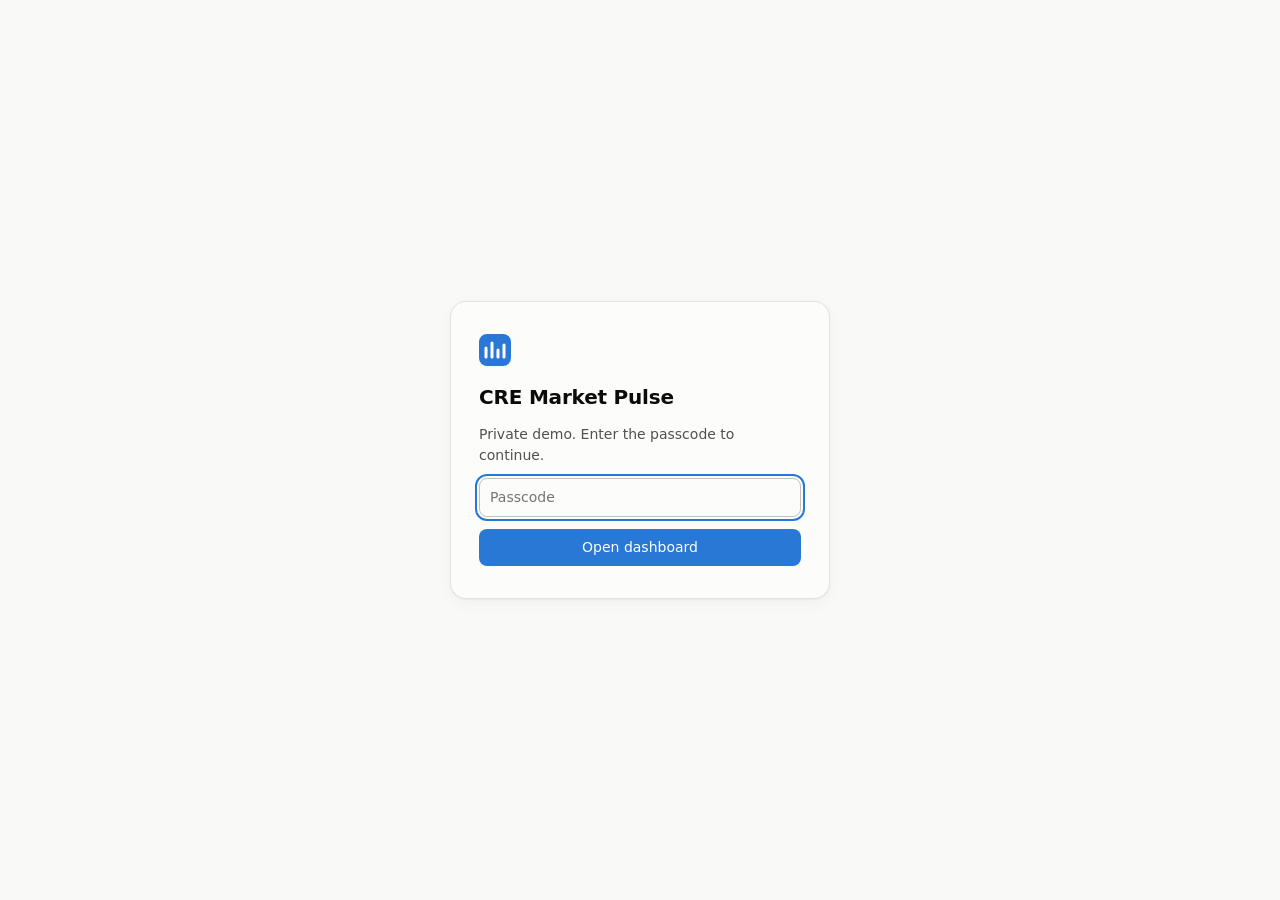
==== index.html @ f534e063 "Add CRE Market Pulse analytics dashboard (GitHub Pages) Static dashboard in docs/ with market KPIs, " ====
<!doctype html>
<html lang="en">
<head>
  <meta charset="utf-8">
  <meta name="viewport" content="width=device-width, initial-scale=1">
  <meta name="robots" content="noindex, nofollow, noarchive">
  <title>CRE Market Pulse</title>
  <meta name="description" content="AI-assisted commercial real estate market and portfolio analytics demo built on illustrative sample data.">
  <link rel="icon" href="data:image/svg+xml,%3Csvg xmlns='http://www.w3.org/2000/svg' viewBox='0 0 32 32'%3E%3Crect width='32' height='32' rx='7' fill='%232a78d6'/%3E%3Cpath d='M7 23V14M13 23V9M19 23V16M25 23V11' stroke='white' stroke-width='3' stroke-linecap='round'/%3E%3C/svg%3E">
  <link rel="stylesheet" href="assets/styles.css">
  <script src="assets/config.js"></script>
</head>
<body>
  <!-- Passcode screen. Client-side only: it keeps casual visitors out, it is not security. -->
  <div id="gate" class="gate" hidden>
    <form id="gate-form" class="gate-card">
      <div class="brand-mark" aria-hidden="true"></div>
      <h1>CRE Market Pulse</h1>
      <p class="muted">Private demo. Enter the passcode to continue.</p>
      <label class="sr-only" for="gate-input">Passcode</label>
      <input id="gate-input" type="password" autocomplete="current-password" placeholder="Passcode" required>
      <button type="submit" class="btn btn-primary">Open dashboard</button>
      <p id="gate-error" class="gate-error" role="alert" hidden>That passcode didn't match. Try again.</p>
    </form>
  </div>

  <div id="app" hidden>
    <header class="topbar">
      <div class="topbar-inner">
        <div class="title-block">
          <div class="brand-mark" aria-hidden="true"></div>
          <div>
            <h1>CRE Market Pulse</h1>
            <p class="subtitle" id="subtitle">AI-assisted market and portfolio analytics</p>
          </div>
        </div>
        <nav class="tabs" aria-label="Sections">
          <a href="#market" class="tab">Market</a>
          <a href="#portfolio" class="tab">Portfolio</a>
          <a href="#methodology" class="tab">Methodology</a>
        </nav>
        <button id="theme-toggle" class="icon-btn" type="button" aria-label="Toggle dark mode" title="Toggle dark mode">
          <svg viewBox="0 0 24 24" width="18" height="18" aria-hidden="true"><path fill="currentColor" d="M12 3a9 9 0 1 0 9 9c0-.46-.04-.92-.1-1.36a5.39 5.39 0 0 1-4.4 2.26 5.4 5.4 0 0 1-3.14-9.8c-.44-.06-.9-.1-1.36-.1z"/></svg>
        </button>
      </div>
    </header>

    <div class="notice" role="note">
      <strong>Illustrative sample data.</strong> Every figure here is synthetic, generated to demonstrate the analytics. None of it is real market data.
    </div>

    <main>
      <!-- ============ MARKET ============ -->
      <section id="market" class="section">
        <div class="filters" role="group" aria-label="Filters">
          <div class="field">
            <label for="f-range">Time range</label>
            <select id="f-range">
              <option value="12">Last 3 years</option>
              <option value="20" selected>Last 5 years</option>
              <option value="34">Since 2018</option>
            </select>
          </div>
          <div class="field">
            <label for="f-type">Property type</label>
            <div class="segmented" id="f-type" role="radiogroup" aria-label="Property type"></div>
          </div>
          <div class="field">
            <label for="f-market">Market</label>
            <select id="f-market"></select>
          </div>
          <div class="asof" id="asof"></div>
        </div>

        <div class="kpi-grid" id="kpis"></div>

        <div class="ai-grid">
          <article class="card" id="summary-card">
            <div class="card-head">
              <div>
                <h2>Executive summary</h2>
                <p class="card-sub" id="summary-source">Insight engine (runs in the browser, computed from the data)</p>
              </div>
              <button id="summary-gemini" class="btn btn-ghost" type="button" hidden>Rewrite with Gemini</button>
            </div>
            <div id="summary-body" class="summary"></div>
          </article>

          <article class="card chat-card" aria-labelledby="chat-title">
            <div class="card-head">
              <div>
                <h2 id="chat-title">Ask the data</h2>
                <p class="card-sub" id="chat-mode">Grounded answers from the dashboard dataset</p>
              </div>
              <button id="ai-settings" class="btn btn-ghost" type="button">Connect Gemini</button>
            </div>
            <div id="chat-log" class="chat-log" aria-live="polite"></div>
            <div class="chips" id="chips"></div>
            <form id="chat-form" class="chat-form">
              <label class="sr-only" for="chat-input">Ask a question</label>
              <input id="chat-input" type="text" autocomplete="off" placeholder="e.g. Which market has the highest office vacancy?">
              <button class="btn btn-primary" type="submit">Ask</button>
            </form>
          </article>
        </div>

        <div class="chart-grid">
          <article class="card span-2">
            <div class="card-head">
              <div>
                <h2>Vacancy rate and 4-quarter forecast</h2>
                <p class="card-sub" id="vac-sub"></p>
              </div>
            </div>
            <div class="legend" id="vac-legend"></div>
            <div class="chart" id="chart-vacancy" style="height:300px"></div>
          </article>

          <article class="card">
            <div class="card-head">
              <div>
                <h2>Demand vs. new supply</h2>
                <p class="card-sub">Net absorption and deliveries, sf per quarter</p>
              </div>
            </div>
            <div class="legend" id="sd-legend"></div>
            <div class="chart" id="chart-supply" style="height:260px"></div>
          </article>

          <article class="card">
            <div class="card-head">
              <div>
                <h2>Cap rate vs. 10-year Treasury</h2>
                <p class="card-sub" id="cap-sub"></p>
              </div>
            </div>
            <div class="legend" id="cap-legend"></div>
            <div class="chart" id="chart-cap" style="height:260px"></div>
          </article>

          <article class="card span-2">
            <div class="card-head">
              <div>
                <h2>Market scorecard</h2>
                <p class="card-sub" id="score-sub">Latest quarter. Click a row to focus the dashboard on that market. Click a column header to sort.</p>
              </div>
              <button id="dl-market" class="btn btn-ghost" type="button">Download CSV</button>
            </div>
            <div class="table-wrap">
              <table class="data-table" id="scorecard"></table>
            </div>
          </article>
        </div>
      </section>

      <!-- ============ PORTFOLIO ============ -->
      <section id="portfolio" class="section">
        <div class="section-head">
          <h2 class="section-title">Occupier portfolio: lease rollover risk</h2>
          <p class="muted">A fictional client's 26 leases, scored against current market rents from the dataset above.</p>
        </div>
        <div class="kpi-grid kpi-grid-4" id="pf-kpis"></div>
        <div class="chart-grid">
          <article class="card">
            <div class="card-head">
              <div>
                <h2>Square feet expiring by year</h2>
                <p class="card-sub">Stacked by property type</p>
              </div>
            </div>
            <div class="legend" id="pf-legend"></div>
            <div class="chart" id="chart-expiry" style="height:260px"></div>
          </article>
          <article class="card">
            <div class="card-head">
              <div>
                <h2>Priority actions</h2>
                <p class="card-sub">Leases ranked by an exposure score: size, time to expiry and market conditions</p>
              </div>
            </div>
            <ol class="actions" id="pf-actions"></ol>
          </article>
          <article class="card span-2">
            <div class="card-head">
              <div>
                <h2>Lease schedule</h2>
                <p class="card-sub">Positive mark-to-market means renewal at today's asking rent costs more than the current rent</p>
              </div>
              <button id="dl-portfolio" class="btn btn-ghost" type="button">Download CSV</button>
            </div>
            <div class="table-wrap">
              <table class="data-table" id="leases"></table>
            </div>
          </article>
        </div>
      </section>

      <!-- ============ METHODOLOGY ============ -->
      <section id="methodology" class="section">
        <div class="section-head">
          <h2 class="section-title">Methodology and production architecture</h2>
          <p class="muted">How every number is calculated, and how this prototype would run in production on Google Cloud.</p>
        </div>

        <article class="card">
          <h2>Reference pipeline on Google Cloud</h2>
          <p class="card-sub">The prototype reads a static JSON file. In production, each stage below maps to a managed service.</p>
          <ol class="pipeline">
            <li><span class="step-num">1</span><strong>Ingest</strong><span>Listings, leases, transactions, CoStar/broker feeds, public macro data (FRED, Census)</span><em>Cloud Storage, Dataflow</em></li>
            <li><span class="step-num">2</span><strong>Model</strong><span>Staging, conformed market and property dimensions, quarterly KPI fact tables</span><em>BigQuery, Dataform/dbt</em></li>
            <li><span class="step-num">3</span><strong>Validate</strong><span>Accounting identities (inventory, occupancy, absorption), freshness and anomaly tests</span><em>Dataplex data quality</em></li>
            <li><span class="step-num">4</span><strong>Visualize</strong><span>Governed metric definitions in one semantic layer, embedded dashboards</span><em>Looker, Looker Studio</em></li>
            <li><span class="step-num">5</span><strong>Explain</strong><span>Grounded summaries and Q&amp;A that cite the KPI tables; forecasts</span><em>Gemini on Vertex AI, BigQuery ML</em></li>
          </ol>
        </article>

        <div class="chart-grid">
          <article class="card">
            <h2>KPI definitions</h2>
            <dl class="defs" id="defs"></dl>
          </article>
          <article class="card">
            <h2>Example KPI view in BigQuery SQL</h2>
            <p class="card-sub">The same net absorption and vacancy logic the dashboard uses, written as a warehouse view</p>
            <pre class="code"><code>CREATE OR REPLACE VIEW cre.market_kpis_quarterly AS
SELECT
  market_id,
  property_type,
  quarter,
  inventory_sf,
  vacant_sf / inventory_sf                         AS vacancy_rate,
  occupied_sf - LAG(occupied_sf) OVER w            AS net_absorption_sf,
  deliveries_sf,
  SUM(deliveries_sf) OVER (w ROWS BETWEEN 3 PRECEDING
                              AND CURRENT ROW)     AS deliveries_t4q_sf,
  asking_rent_psf / LAG(asking_rent_psf, 4) OVER w
    - 1                                            AS rent_growth_yoy,
  cap_rate - t.yield_10y                           AS cap_spread
FROM cre.market_quarter_facts
JOIN macro.treasury_10y_quarterly AS t USING (quarter)
WINDOW w AS (PARTITION BY market_id, property_type
             ORDER BY quarter);</code></pre>
            <h3>How the AI features stay trustworthy</h3>
            <ul class="bullets">
              <li>Every number in a summary is computed first, then put into words. The model never does the arithmetic.</li>
              <li>The Gemini prompt contains only the current KPI table, and the model is told to say when an answer isn't in it.</li>
              <li>The forecast is a damped Holt trend model with an error band. It is a transparent baseline, not a black box.</li>
              <li>Anomalies are flagged when a quarter's vacancy change is more than 2.5 standard deviations from that market's own history.</li>
            </ul>
          </article>
        </div>
      </section>
    </main>

    <footer class="footer">
      <span id="footer-author"></span>
      <span>Sample data generated by <code>scripts/generate_sample_data.py</code>.</span>
    </footer>
  </div>

  <dialog id="ai-dialog" class="dialog">
    <form method="dialog" id="ai-dialog-form">
      <h2>Connect Gemini (optional)</h2>
      <p class="muted">Paste a Gemini API key from Google AI Studio to have Gemini answer questions and write summaries. The key is stored only in this browser and sent only to Google's API. Without a key, the built-in insight engine answers.</p>
      <label for="ai-key">API key</label>
      <input id="ai-key" type="password" autocomplete="off" placeholder="AIza…">
      <label for="ai-model">Model</label>
      <input id="ai-model" type="text" autocomplete="off">
      <div class="dialog-actions">
        <button type="button" class="btn btn-ghost" id="ai-clear">Disconnect</button>
        <button type="button" class="btn btn-ghost" id="ai-cancel">Cancel</button>
        <button type="submit" class="btn btn-primary" id="ai-save">Save</button>
      </div>
    </form>
  </dialog>

  <div id="tooltip" class="tooltip" role="tooltip" hidden></div>

  <noscript><p style="padding:24px">This dashboard needs JavaScript.</p></noscript>
  <script src="assets/charts.js"></script>
  <script src="assets/analytics.js"></script>
  <script src="assets/assistant.js"></script>
  <script src="assets/app.js"></script>
</body>
</html>
---- assets/styles.css ----
:root {
  color-scheme: light;
  --page: #f9f9f7;
  --surface-1: #fcfcfb;
  --surface-2: #f3f3f0;
  --text-primary: #0b0b0b;
  --text-secondary: #52514e;
  --text-muted: #898781;
  --grid: #e1e0d9;
  --axis: #c3c2b7;
  --border: rgba(11, 11, 11, 0.10);
  --accent: #2a78d6;
  --accent-ink: #1c5cab;
  --accent-wash: rgba(42, 120, 214, 0.10);
  --series-1: #2a78d6;
  --series-2: #eb6834;
  --series-3: #1baf7a;
  --benchmark: #898781;
  --good-text: #006300;
  --bad-text: #b42f2f;
  --status-good: #0ca30c;
  --status-warning: #fab219;
  --status-serious: #ec835a;
  --status-critical: #d03b3b;
  --shadow: 0 1px 2px rgba(11, 11, 11, 0.04), 0 4px 16px rgba(11, 11, 11, 0.04);
  --radius: 12px;
  --font: system-ui, -apple-system, "Segoe UI", Roboto, sans-serif;
  --mono: ui-monospace, SFMono-Regular, Menlo, Consolas, monospace;
}

@media (prefers-color-scheme: dark) {
  :root:not([data-theme="light"]) {
    color-scheme: dark;
    --page: #0d0d0d;
    --surface-1: #1a1a19;
    --surface-2: #232321;
    --text-primary: #f0efec;
    --text-secondary: #c3c2b7;
    --text-muted: #898781;
    --grid: #2c2c2a;
    --axis: #383835;
    --border: rgba(255, 255, 255, 0.10);
    --accent: #3987e5;
    --accent-ink: #86b6ef;
    --accent-wash: rgba(57, 135, 229, 0.16);
    --series-1: #3987e5;
    --series-2: #d95926;
    --series-3: #199e70;
    --benchmark: #898781;
    --good-text: #0ca30c;
    --bad-text: #e66767;
    --shadow: none;
  }
}
:root[data-theme="dark"] {
  color-scheme: dark;
  --page: #0d0d0d;
  --surface-1: #1a1a19;
  --surface-2: #232321;
  --text-primary: #f0efec;
  --text-secondary: #c3c2b7;
  --text-muted: #898781;
  --grid: #2c2c2a;
  --axis: #383835;
  --border: rgba(255, 255, 255, 0.10);
  --accent: #3987e5;
  --accent-ink: #86b6ef;
  --accent-wash: rgba(57, 135, 229, 0.16);
  --series-1: #3987e5;
  --series-2: #d95926;
  --series-3: #199e70;
  --benchmark: #898781;
  --good-text: #0ca30c;
  --bad-text: #e66767;
  --shadow: none;
}

* { box-sizing: border-box; }
html { scroll-behavior: smooth; scroll-padding-top: 76px; }
body {
  margin: 0;
  background: var(--page);
  color: var(--text-primary);
  font: 14px/1.5 var(--font);
  -webkit-font-smoothing: antialiased;
}
h1, h2, h3 { margin: 0; font-weight: 600; letter-spacing: -0.01em; }
h2 { font-size: 15px; }
h3 { font-size: 14px; margin-top: 18px; }
p { margin: 0; }
code { font-family: var(--mono); font-size: 12px; }
.muted { color: var(--text-secondary); }
.sr-only { position: absolute; width: 1px; height: 1px; overflow: hidden; clip: rect(0 0 0 0); white-space: nowrap; }
[hidden] { display: none !important; }

/* ---------- gate ---------- */
.gate { min-height: 100vh; display: grid; place-items: center; padding: 16px; }
.gate-card {
  width: min(380px, 100%);
  background: var(--surface-1);
  border: 1px solid var(--border);
  border-radius: 16px;
  padding: 32px 28px;
  display: grid;
  gap: 12px;
  box-shadow: var(--shadow);
}
.gate-card h1 { font-size: 20px; margin-top: 4px; }
.gate-error { color: var(--bad-text); font-size: 13px; }
.brand-mark {
  width: 32px; height: 32px; border-radius: 8px; flex: none;
  background: var(--accent) url("data:image/svg+xml,%3Csvg xmlns='http://www.w3.org/2000/svg' viewBox='0 0 32 32'%3E%3Cpath d='M7 23V14M13 23V9M19 23V16M25 23V11' stroke='white' stroke-width='3' stroke-linecap='round'/%3E%3C/svg%3E") center / 100% no-repeat;
}

/* ---------- controls ---------- */
input[type="text"], input[type="password"], select {
  font: inherit;
  color: var(--text-primary);
  background: var(--surface-1);
  border: 1px solid var(--axis);
  border-radius: 8px;
  padding: 8px 10px;
  min-height: 36px;
  width: 100%;
}
select { padding-right: 28px; }
input:focus-visible, select:focus-visible, button:focus-visible, a:focus-visible, tr:focus-visible {
  outline: 2px solid var(--accent);
  outline-offset: 2px;
}
.btn {
  font: inherit; font-weight: 500;
  border-radius: 8px; padding: 7px 14px; min-height: 36px;
  border: 1px solid transparent; cursor: pointer; white-space: nowrap;
}
.btn-primary { background: var(--accent); color: #fff; }
.btn-primary:hover { filter: brightness(1.08); }
.btn-ghost { background: transparent; color: var(--text-primary); border-color: var(--border); }
.btn-ghost:hover { background: var(--surface-2); }
.icon-btn {
  display: grid; place-items: center; width: 36px; height: 36px; border-radius: 8px;
  border: 1px solid var(--border); background: transparent; color: var(--text-secondary); cursor: pointer;
}
.icon-btn:hover { background: var(--surface-2); }

/* ---------- layout ---------- */
.topbar {
  position: sticky; top: 0; z-index: 20;
  background: color-mix(in srgb, var(--page) 88%, transparent);
  backdrop-filter: saturate(1.4) blur(10px);
  border-bottom: 1px solid var(--border);
}
.topbar-inner {
  max-width: 1240px; margin: 0 auto; padding: 12px 24px;
  display: flex; align-items: center; gap: 20px;
}
.title-block { display: flex; align-items: center; gap: 12px; margin-right: auto; min-width: 0; }
.title-block h1 { font-size: 17px; }
.subtitle { color: var(--text-secondary); font-size: 12.5px; }
.tabs { display: flex; gap: 4px; }
.tab { color: var(--text-secondary); text-decoration: none; padding: 6px 10px; border-radius: 8px; font-weight: 500; }
.tab:hover { background: var(--surface-2); color: var(--text-primary); }

.notice {
  max-width: 1240px; margin: 16px auto 0; padding: 10px 14px;
  border-radius: 10px; background: var(--accent-wash); color: var(--text-primary); font-size: 13px;
  width: calc(100% - 48px);
}
main { max-width: 1240px; margin: 0 auto; padding: 8px 24px 40px; }
.section { padding-top: 20px; }
.section + .section { margin-top: 28px; border-top: 1px solid var(--border); padding-top: 32px; }
.section-head { margin-bottom: 16px; }
.section-title { font-size: 20px; margin-bottom: 4px; }

.filters { display: flex; flex-wrap: wrap; align-items: flex-end; gap: 12px 16px; margin-bottom: 16px; }
.field { display: grid; gap: 4px; }
.field > label { font-size: 12px; color: var(--text-secondary); font-weight: 500; }
.field select { width: auto; min-width: 170px; }
.asof { margin-left: auto; color: var(--text-muted); font-size: 12.5px; padding-bottom: 8px; }
.segmented { display: inline-flex; background: var(--surface-2); border-radius: 9px; padding: 3px; gap: 2px; }
.segmented button {
  font: inherit; font-weight: 500; border: 0; background: transparent; color: var(--text-secondary);
  padding: 5px 12px; border-radius: 7px; cursor: pointer; min-height: 30px;
}
.segmented button[aria-checked="true"] { background: var(--surface-1); color: var(--text-primary); box-shadow: 0 1px 2px rgba(0,0,0,.12); }

.card {
  background: var(--surface-1);
  border: 1px solid var(--border);
  border-radius: var(--radius);
  padding: 18px 20px;
  box-shadow: var(--shadow);
  min-width: 0;
}
.card-head { display: flex; align-items: flex-start; justify-content: space-between; gap: 12px; margin-bottom: 12px; }
.card-sub { color: var(--text-secondary); font-size: 12.5px; margin-top: 2px; }

/* ---------- KPI tiles ---------- */
.kpi-grid { display: grid; grid-template-columns: repeat(6, minmax(0, 1fr)); gap: 12px; margin-bottom: 16px; }
.kpi-grid-4 { grid-template-columns: repeat(4, minmax(0, 1fr)); }
.kpi { padding: 14px 16px; display: grid; gap: 2px; align-content: start; }
.kpi-label { color: var(--text-secondary); font-size: 12.5px; font-weight: 500; }
.kpi-value { font-size: 24px; font-weight: 600; letter-spacing: -0.02em; }
.kpi.hero .kpi-value { font-size: 40px; line-height: 1.1; }
.kpi-delta { font-size: 12.5px; color: var(--text-secondary); display: flex; gap: 4px; align-items: baseline; flex-wrap: wrap; }
.kpi-delta .up-good, .delta-good { color: var(--good-text); font-weight: 600; }
.kpi-delta .up-bad, .delta-bad { color: var(--bad-text); font-weight: 600; }
.kpi-delta .flat { font-weight: 600; }
.kpi svg.spark { width: 100%; height: 28px; margin-top: 6px; display: block; }
.kpi .kpi-note { color: var(--text-muted); font-size: 12px; }

/* ---------- AI ---------- */
.ai-grid { display: grid; grid-template-columns: minmax(0, 1fr) minmax(0, 1fr); gap: 16px; margin-bottom: 16px; }
.summary { display: grid; gap: 10px; }
.summary .headline { font-size: 16px; font-weight: 600; line-height: 1.4; }
.summary ul { margin: 0; padding-left: 18px; display: grid; gap: 6px; color: var(--text-primary); }
.summary .reco {
  border-left: 3px solid var(--accent); padding: 8px 12px; background: var(--accent-wash);
  border-radius: 0 8px 8px 0; font-size: 13.5px;
}
.summary.loading { opacity: .55; }
.chat-card { display: flex; flex-direction: column; }
.chat-log {
  flex: 1; min-height: 170px; max-height: 300px; overflow-y: auto;
  display: flex; flex-direction: column; gap: 10px; padding: 4px 2px 8px;
}
.msg { max-width: 92%; padding: 9px 12px; border-radius: 12px; font-size: 13.5px; line-height: 1.5; }
.msg.user { align-self: flex-end; background: var(--accent); color: #fff; border-bottom-right-radius: 4px; }
.msg.bot { align-self: flex-start; background: var(--surface-2); border-bottom-left-radius: 4px; }
.msg.bot ul { margin: 6px 0 0; padding-left: 18px; }
.msg .src { display: block; margin-top: 6px; font-size: 11.5px; color: var(--text-muted); }
.msg.thinking { color: var(--text-muted); font-style: italic; }
.chips { display: flex; flex-wrap: wrap; gap: 6px; margin: 6px 0 10px; }
.chip {
  font: inherit; font-size: 12.5px; border: 1px solid var(--border); background: var(--surface-1);
  color: var(--text-secondary); border-radius: 999px; padding: 4px 10px; cursor: pointer;
}
.chip:hover { background: var(--accent-wash); color: var(--text-primary); }
.chat-form { display: flex; gap: 8px; }

/* ---------- charts ---------- */
.chart-grid { display: grid; grid-template-columns: repeat(2, minmax(0, 1fr)); gap: 16px; margin-bottom: 16px; }
.span-2 { grid-column: span 2; }
.chart { position: relative; width: 100%; }
.chart svg { display: block; overflow: visible; }
.chart.refreshing { opacity: .5; }
.legend { display: flex; flex-wrap: wrap; gap: 6px 16px; margin: -4px 0 8px; font-size: 12.5px; color: var(--text-secondary); }
.legend span { display: inline-flex; align-items: center; gap: 6px; }
.legend .key-line { width: 16px; height: 0; border-top: 2px solid; border-radius: 2px; }
.legend .key-line.dashed { border-top-color: transparent !important; height: 2px; background: repeating-linear-gradient(90deg, var(--dash) 0 5px, transparent 5px 8px); }
.legend .key-rect { width: 10px; height: 10px; border-radius: 3px; }
.legend .key-band { width: 16px; height: 10px; border-radius: 3px; }
.axis-text { fill: var(--text-muted); font-size: 11px; font-variant-numeric: tabular-nums; }
.end-label { fill: var(--text-primary); font-size: 12px; font-weight: 600; }
.end-label-sub { fill: var(--text-secondary); font-size: 11px; }
.gridline { stroke: var(--grid); stroke-width: 1; shape-rendering: crispEdges; }
.baseline { stroke: var(--axis); stroke-width: 1; shape-rendering: crispEdges; }
.crosshair { stroke: var(--axis); stroke-width: 1; pointer-events: none; }
.bar { transition: opacity .12s; }
.bar-hit:hover + .bar, .bar.hover { opacity: .78; }

.tooltip {
  position: fixed; z-index: 50; pointer-events: none;
  background: var(--surface-1); color: var(--text-primary);
  border: 1px solid var(--border); border-radius: 10px;
  box-shadow: 0 6px 24px rgba(0,0,0,.14);
  padding: 8px 10px; font-size: 12.5px; min-width: 140px;
}
.tooltip .tt-title { color: var(--text-secondary); font-size: 11.5px; margin-bottom: 4px; }
.tooltip .tt-row { display: flex; align-items: center; gap: 8px; justify-content: space-between; }
.tooltip .tt-row + .tt-row { margin-top: 2px; }
.tooltip .tt-key { display: inline-flex; align-items: center; gap: 6px; color: var(--text-secondary); }
.tooltip .tt-key i { width: 12px; border-top: 2px solid; display: inline-block; }
.tooltip .tt-key i.dashed { border-top-style: dashed; }
.tooltip .tt-val { font-weight: 600; font-variant-numeric: tabular-nums; }

/* ---------- tables ---------- */
.table-wrap { overflow-x: auto; margin: 0 -4px; }
.data-table { width: 100%; border-collapse: collapse; font-size: 13px; }
.data-table th, .data-table td { padding: 8px 10px; text-align: right; white-space: nowrap; border-bottom: 1px solid var(--grid); }
.data-table th:first-child, .data-table td:first-child { text-align: left; }
.data-table td.left, .data-table th.left { text-align: left; }
.data-table th { color: var(--text-secondary); font-weight: 500; font-size: 12px; position: sticky; top: 0; background: var(--surface-1); }
.data-table th.sortable { cursor: pointer; user-select: none; }
.data-table th.sortable:hover { color: var(--text-primary); }
.data-table th .arrow { font-size: 10px; margin-left: 3px; }
.data-table td { font-variant-numeric: tabular-nums; }
.data-table tbody tr { cursor: default; }
.data-table.clickable tbody tr { cursor: pointer; }
.data-table.clickable tbody tr:hover { background: var(--surface-2); }
.data-table tr.selected { background: var(--accent-wash) !important; }
.data-table tr.selected td:first-child { box-shadow: inset 3px 0 0 var(--accent); }
.minibar { display: inline-flex; align-items: center; gap: 8px; justify-content: flex-end; width: 100%; }
.minibar .track { width: 64px; height: 6px; background: var(--grid); border-radius: 3px; overflow: hidden; }
.minibar .fill { height: 100%; background: var(--series-1); border-radius: 3px; }
.badge {
  display: inline-flex; align-items: center; gap: 5px; font-size: 12px; font-weight: 500;
  padding: 2px 8px; border-radius: 999px; background: var(--surface-2); color: var(--text-primary);
}
.badge .dot { width: 8px; height: 8px; border-radius: 50%; }
.badge.critical .dot { background: var(--status-critical); }
.badge.serious .dot { background: var(--status-serious); }
.badge.warning .dot { background: var(--status-warning); }
.badge.good .dot { background: var(--status-good); }
.badge.neutral { color: var(--text-muted); }

/* ---------- portfolio ---------- */
.actions { margin: 0; padding: 0; list-style: none; display: grid; gap: 10px; counter-reset: a; }
.actions li { display: grid; grid-template-columns: 28px 1fr; gap: 10px; align-items: start; counter-increment: a; }
.actions li::before {
  content: counter(a); width: 24px; height: 24px; border-radius: 50%; display: grid; place-items: center;
  background: var(--accent-wash); color: var(--accent-ink); font-weight: 600; font-size: 12px;
}
.actions .a-title { font-weight: 600; }
.actions .a-body { color: var(--text-secondary); font-size: 13px; }

/* ---------- methodology ---------- */
.pipeline { list-style: none; margin: 14px 0 0; padding: 0; display: grid; grid-template-columns: repeat(5, minmax(0, 1fr)); gap: 10px; }
.pipeline li {
  position: relative; display: grid; gap: 4px; align-content: start;
  background: var(--surface-2); border-radius: 10px; padding: 12px; font-size: 12.5px;
}
.pipeline li:not(:last-child)::after {
  content: ""; position: absolute; right: -8px; top: 22px; width: 6px; height: 6px;
  border-top: 1.5px solid var(--text-muted); border-right: 1.5px solid var(--text-muted); transform: rotate(45deg);
}
.pipeline .step-num { color: var(--accent-ink); font-weight: 700; font-size: 12px; }
.pipeline strong { font-size: 14px; }
.pipeline span:not(.step-num) { color: var(--text-secondary); }
.pipeline em { font-style: normal; color: var(--text-primary); font-weight: 500; margin-top: 4px; }
#methodology > .card { margin-bottom: 16px; }
.defs { margin: 12px 0 0; display: grid; gap: 12px; }
.defs dt { font-weight: 600; }
.defs dd { margin: 2px 0 0; color: var(--text-secondary); font-size: 13px; }
.defs dd code { color: var(--text-primary); background: var(--surface-2); padding: 1px 5px; border-radius: 4px; }
.code {
  background: var(--surface-2); border-radius: 10px; padding: 12px 14px; overflow-x: auto;
  font-size: 12px; line-height: 1.55; margin: 12px 0 0;
}
.bullets { margin: 8px 0 0; padding-left: 18px; display: grid; gap: 6px; color: var(--text-secondary); font-size: 13px; }

.footer {
  max-width: 1240px; margin: 0 auto; padding: 16px 24px 40px; color: var(--text-muted); font-size: 12.5px;
  display: flex; gap: 16px; flex-wrap: wrap; justify-content: space-between;
}

/* ---------- dialog ---------- */
.dialog {
  border: 1px solid var(--border); border-radius: 14px; padding: 22px; width: min(460px, calc(100% - 32px));
  background: var(--surface-1); color: var(--text-primary); box-shadow: 0 20px 60px rgba(0,0,0,.25);
}
.dialog::backdrop { background: rgba(0,0,0,.35); }
.dialog form { display: grid; gap: 8px; }
.dialog label { font-size: 12px; font-weight: 500; color: var(--text-secondary); margin-top: 6px; }
.dialog-actions { display: flex; justify-content: flex-end; gap: 8px; margin-top: 12px; }

/* ---------- responsive ---------- */
@media (max-width: 1100px) {
  .kpi-grid { grid-template-columns: repeat(3, minmax(0, 1fr)); }
  .pipeline { grid-template-columns: repeat(2, minmax(0, 1fr)); }
  .pipeline li::after { display: none; }
}
@media (max-width: 860px) {
  .ai-grid, .chart-grid { grid-template-columns: minmax(0, 1fr); }
  .span-2 { grid-column: auto; }
  .kpi-grid-4 { grid-template-columns: repeat(2, minmax(0, 1fr)); }
  .tabs { display: none; }
}
@media (max-width: 560px) {
  .topbar-inner, main, .footer { padding-left: 16px; padding-right: 16px; }
  .notice { width: calc(100% - 32px); }
  .kpi-grid { grid-template-columns: repeat(2, minmax(0, 1fr)); }
  .kpi.hero { grid-column: span 2; }
  .field, .field select { width: 100%; }
  .asof { margin-left: 0; }
  .pipeline { grid-template-columns: minmax(0, 1fr); }
  .chat-form .btn { padding: 7px 12px; }
}
@media print {
  .topbar, .chat-card, .notice { position: static; }
}
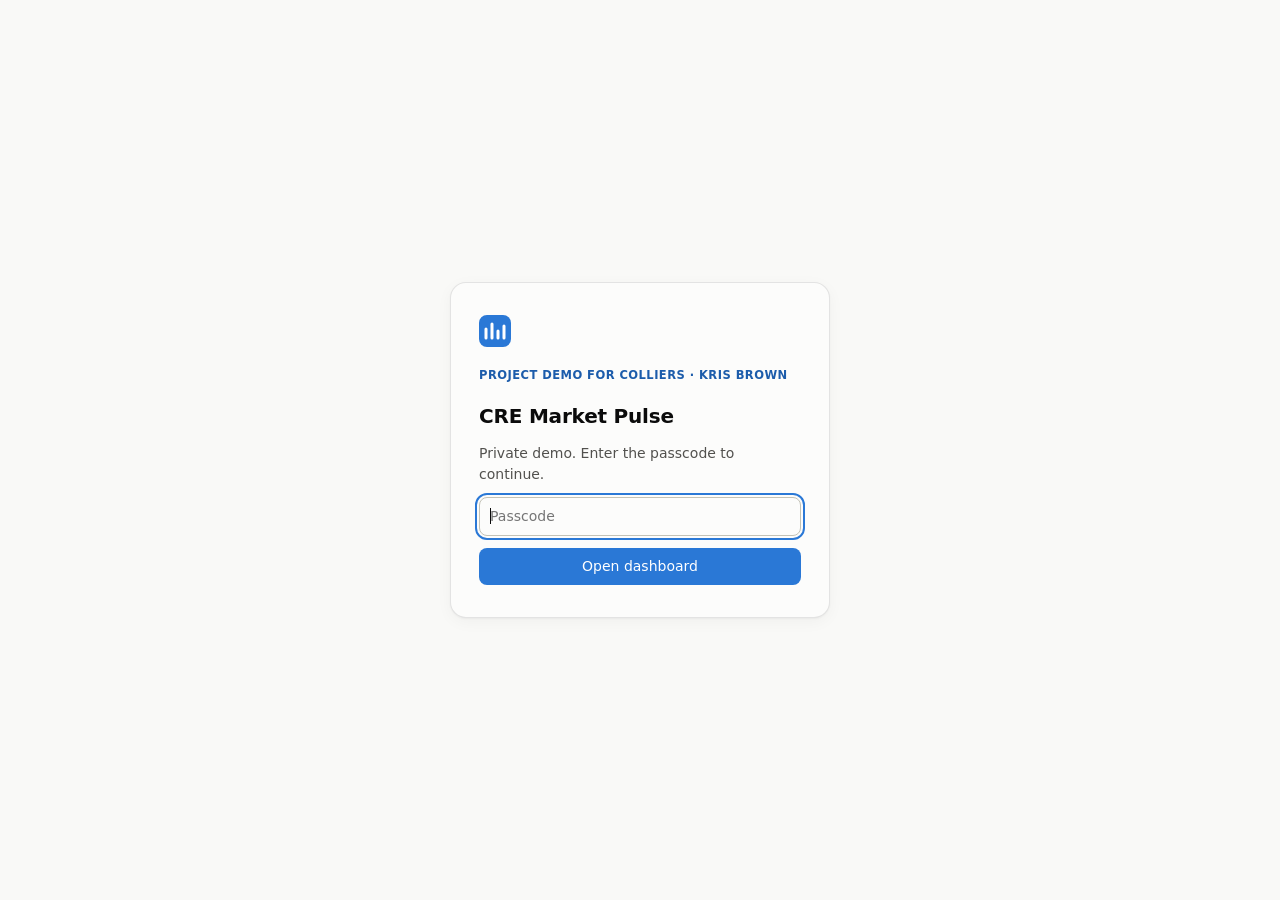
==== commit a26c6336: "Publish site from b5bb78a" ====
--- a/index.html
+++ b/index.html
@@ -1,285 +1,7 @@
 <!doctype html>
-<html lang="en">
-<head>
-  <meta charset="utf-8">
-  <meta name="viewport" content="width=device-width, initial-scale=1">
-  <meta name="robots" content="noindex, nofollow, noarchive">
-  <title>CRE Market Pulse</title>
-  <meta name="description" content="AI-assisted commercial real estate market and portfolio analytics demo built on illustrative sample data.">
-  <link rel="icon" href="data:image/svg+xml,%3Csvg xmlns='http://www.w3.org/2000/svg' viewBox='0 0 32 32'%3E%3Crect width='32' height='32' rx='7' fill='%232a78d6'/%3E%3Cpath d='M7 23V14M13 23V9M19 23V16M25 23V11' stroke='white' stroke-width='3' stroke-linecap='round'/%3E%3C/svg%3E">
-  <link rel="stylesheet" href="assets/styles.css">
-  <script src="assets/config.js"></script>
-</head>
-<body>
-  <!-- Passcode screen. Client-side only: it keeps casual visitors out, it is not security. -->
-  <div id="gate" class="gate" hidden>
-    <form id="gate-form" class="gate-card">
-      <div class="brand-mark" aria-hidden="true"></div>
-      <h1>CRE Market Pulse</h1>
-      <p class="muted">Private demo. Enter the passcode to continue.</p>
-      <label class="sr-only" for="gate-input">Passcode</label>
-      <input id="gate-input" type="password" autocomplete="current-password" placeholder="Passcode" required>
-      <button type="submit" class="btn btn-primary">Open dashboard</button>
-      <p id="gate-error" class="gate-error" role="alert" hidden>That passcode didn't match. Try again.</p>
-    </form>
-  </div>
-
-  <div id="app" hidden>
-    <header class="topbar">
-      <div class="topbar-inner">
-        <div class="title-block">
-          <div class="brand-mark" aria-hidden="true"></div>
-          <div>
-            <h1>CRE Market Pulse</h1>
-            <p class="subtitle" id="subtitle">AI-assisted market and portfolio analytics</p>
-          </div>
-        </div>
-        <nav class="tabs" aria-label="Sections">
-          <a href="#market" class="tab">Market</a>
-          <a href="#portfolio" class="tab">Portfolio</a>
-          <a href="#methodology" class="tab">Methodology</a>
-        </nav>
-        <button id="theme-toggle" class="icon-btn" type="button" aria-label="Toggle dark mode" title="Toggle dark mode">
-          <svg viewBox="0 0 24 24" width="18" height="18" aria-hidden="true"><path fill="currentColor" d="M12 3a9 9 0 1 0 9 9c0-.46-.04-.92-.1-1.36a5.39 5.39 0 0 1-4.4 2.26 5.4 5.4 0 0 1-3.14-9.8c-.44-.06-.9-.1-1.36-.1z"/></svg>
-        </button>
-      </div>
-    </header>
-
-    <div class="notice" role="note">
-      <strong>Illustrative sample data.</strong> Every figure here is synthetic, generated to demonstrate the analytics. None of it is real market data.
-    </div>
-
-    <main>
-      <!-- ============ MARKET ============ -->
-      <section id="market" class="section">
-        <div class="filters" role="group" aria-label="Filters">
-          <div class="field">
-            <label for="f-range">Time range</label>
-            <select id="f-range">
-              <option value="12">Last 3 years</option>
-              <option value="20" selected>Last 5 years</option>
-              <option value="34">Since 2018</option>
-            </select>
-          </div>
-          <div class="field">
-            <label for="f-type">Property type</label>
-            <div class="segmented" id="f-type" role="radiogroup" aria-label="Property type"></div>
-          </div>
-          <div class="field">
-            <label for="f-market">Market</label>
-            <select id="f-market"></select>
-          </div>
-          <div class="asof" id="asof"></div>
-        </div>
-
-        <div class="kpi-grid" id="kpis"></div>
-
-        <div class="ai-grid">
-          <article class="card" id="summary-card">
-            <div class="card-head">
-              <div>
-                <h2>Executive summary</h2>
-                <p class="card-sub" id="summary-source">Insight engine (runs in the browser, computed from the data)</p>
-              </div>
-              <button id="summary-gemini" class="btn btn-ghost" type="button" hidden>Rewrite with Gemini</button>
-            </div>
-            <div id="summary-body" class="summary"></div>
-          </article>
-
-          <article class="card chat-card" aria-labelledby="chat-title">
-            <div class="card-head">
-              <div>
-                <h2 id="chat-title">Ask the data</h2>
-                <p class="card-sub" id="chat-mode">Grounded answers from the dashboard dataset</p>
-              </div>
-              <button id="ai-settings" class="btn btn-ghost" type="button">Connect Gemini</button>
-            </div>
-            <div id="chat-log" class="chat-log" aria-live="polite"></div>
-            <div class="chips" id="chips"></div>
-            <form id="chat-form" class="chat-form">
-              <label class="sr-only" for="chat-input">Ask a question</label>
-              <input id="chat-input" type="text" autocomplete="off" placeholder="e.g. Which market has the highest office vacancy?">
-              <button class="btn btn-primary" type="submit">Ask</button>
-            </form>
-          </article>
-        </div>
-
-        <div class="chart-grid">
-          <article class="card span-2">
-            <div class="card-head">
-              <div>
-                <h2>Vacancy rate and 4-quarter forecast</h2>
-                <p class="card-sub" id="vac-sub"></p>
-              </div>
-            </div>
-            <div class="legend" id="vac-legend"></div>
-            <div class="chart" id="chart-vacancy" style="height:300px"></div>
-          </article>
-
-          <article class="card">
-            <div class="card-head">
-              <div>
-                <h2>Demand vs. new supply</h2>
-                <p class="card-sub">Net absorption and deliveries, sf per quarter</p>
-              </div>
-            </div>
-            <div class="legend" id="sd-legend"></div>
-            <div class="chart" id="chart-supply" style="height:260px"></div>
-          </article>
-
-          <article class="card">
-            <div class="card-head">
-              <div>
-                <h2>Cap rate vs. 10-year Treasury</h2>
-                <p class="card-sub" id="cap-sub"></p>
-              </div>
-            </div>
-            <div class="legend" id="cap-legend"></div>
-            <div class="chart" id="chart-cap" style="height:260px"></div>
-          </article>
-
-          <article class="card span-2">
-            <div class="card-head">
-              <div>
-                <h2>Market scorecard</h2>
-                <p class="card-sub" id="score-sub">Latest quarter. Click a row to focus the dashboard on that market. Click a column header to sort.</p>
-              </div>
-              <button id="dl-market" class="btn btn-ghost" type="button">Download CSV</button>
-            </div>
-            <div class="table-wrap">
-              <table class="data-table" id="scorecard"></table>
-            </div>
-          </article>
-        </div>
-      </section>
-
-      <!-- ============ PORTFOLIO ============ -->
-      <section id="portfolio" class="section">
-        <div class="section-head">
-          <h2 class="section-title">Occupier portfolio: lease rollover risk</h2>
-          <p class="muted">A fictional client's 26 leases, scored against current market rents from the dataset above.</p>
-        </div>
-        <div class="kpi-grid kpi-grid-4" id="pf-kpis"></div>
-        <div class="chart-grid">
-          <article class="card">
-            <div class="card-head">
-              <div>
-                <h2>Square feet expiring by year</h2>
-                <p class="card-sub">Stacked by property type</p>
-              </div>
-            </div>
-            <div class="legend" id="pf-legend"></div>
-            <div class="chart" id="chart-expiry" style="height:260px"></div>
-          </article>
-          <article class="card">
-            <div class="card-head">
-              <div>
-                <h2>Priority actions</h2>
-                <p class="card-sub">Leases ranked by an exposure score: size, time to expiry and market conditions</p>
-              </div>
-            </div>
-            <ol class="actions" id="pf-actions"></ol>
-          </article>
-          <article class="card span-2">
-            <div class="card-head">
-              <div>
-                <h2>Lease schedule</h2>
-                <p class="card-sub">Positive mark-to-market means renewal at today's asking rent costs more than the current rent</p>
-              </div>
-              <button id="dl-portfolio" class="btn btn-ghost" type="button">Download CSV</button>
-            </div>
-            <div class="table-wrap">
-              <table class="data-table" id="leases"></table>
-            </div>
-          </article>
-        </div>
-      </section>
-
-      <!-- ============ METHODOLOGY ============ -->
-      <section id="methodology" class="section">
-        <div class="section-head">
-          <h2 class="section-title">Methodology and production architecture</h2>
-          <p class="muted">How every number is calculated, and how this prototype would run in production on Google Cloud.</p>
-        </div>
-
-        <article class="card">
-          <h2>Reference pipeline on Google Cloud</h2>
-          <p class="card-sub">The prototype reads a static JSON file. In production, each stage below maps to a managed service.</p>
-          <ol class="pipeline">
-            <li><span class="step-num">1</span><strong>Ingest</strong><span>Listings, leases, transactions, CoStar/broker feeds, public macro data (FRED, Census)</span><em>Cloud Storage, Dataflow</em></li>
-            <li><span class="step-num">2</span><strong>Model</strong><span>Staging, conformed market and property dimensions, quarterly KPI fact tables</span><em>BigQuery, Dataform/dbt</em></li>
-            <li><span class="step-num">3</span><strong>Validate</strong><span>Accounting identities (inventory, occupancy, absorption), freshness and anomaly tests</span><em>Dataplex data quality</em></li>
-            <li><span class="step-num">4</span><strong>Visualize</strong><span>Governed metric definitions in one semantic layer, embedded dashboards</span><em>Looker, Looker Studio</em></li>
-            <li><span class="step-num">5</span><strong>Explain</strong><span>Grounded summaries and Q&amp;A that cite the KPI tables; forecasts</span><em>Gemini on Vertex AI, BigQuery ML</em></li>
-          </ol>
-        </article>
-
-        <div class="chart-grid">
-          <article class="card">
-            <h2>KPI definitions</h2>
-            <dl class="defs" id="defs"></dl>
-          </article>
-          <article class="card">
-            <h2>Example KPI view in BigQuery SQL</h2>
-            <p class="card-sub">The same net absorption and vacancy logic the dashboard uses, written as a warehouse view</p>
-            <pre class="code"><code>CREATE OR REPLACE VIEW cre.market_kpis_quarterly AS
-SELECT
-  market_id,
-  property_type,
-  quarter,
-  inventory_sf,
-  vacant_sf / inventory_sf                         AS vacancy_rate,
-  occupied_sf - LAG(occupied_sf) OVER w            AS net_absorption_sf,
-  deliveries_sf,
-  SUM(deliveries_sf) OVER (w ROWS BETWEEN 3 PRECEDING
-                              AND CURRENT ROW)     AS deliveries_t4q_sf,
-  asking_rent_psf / LAG(asking_rent_psf, 4) OVER w
-    - 1                                            AS rent_growth_yoy,
-  cap_rate - t.yield_10y                           AS cap_spread
-FROM cre.market_quarter_facts
-JOIN macro.treasury_10y_quarterly AS t USING (quarter)
-WINDOW w AS (PARTITION BY market_id, property_type
-             ORDER BY quarter);</code></pre>
-            <h3>How the AI features stay trustworthy</h3>
-            <ul class="bullets">
-              <li>Every number in a summary is computed first, then put into words. The model never does the arithmetic.</li>
-              <li>The Gemini prompt contains only the current KPI table, and the model is told to say when an answer isn't in it.</li>
-              <li>The forecast is a damped Holt trend model with an error band. It is a transparent baseline, not a black box.</li>
-              <li>Anomalies are flagged when a quarter's vacancy change is more than 2.5 standard deviations from that market's own history.</li>
-            </ul>
-          </article>
-        </div>
-      </section>
-    </main>
-
-    <footer class="footer">
-      <span id="footer-author"></span>
-      <span>Sample data generated by <code>scripts/generate_sample_data.py</code>.</span>
-    </footer>
-  </div>
-
-  <dialog id="ai-dialog" class="dialog">
-    <form method="dialog" id="ai-dialog-form">
-      <h2>Connect Gemini (optional)</h2>
-      <p class="muted">Paste a Gemini API key from Google AI Studio to have Gemini answer questions and write summaries. The key is stored only in this browser and sent only to Google's API. Without a key, the built-in insight engine answers.</p>
-      <label for="ai-key">API key</label>
-      <input id="ai-key" type="password" autocomplete="off" placeholder="AIza…">
-      <label for="ai-model">Model</label>
-      <input id="ai-model" type="text" autocomplete="off">
-      <div class="dialog-actions">
-        <button type="button" class="btn btn-ghost" id="ai-clear">Disconnect</button>
-        <button type="button" class="btn btn-ghost" id="ai-cancel">Cancel</button>
-        <button type="submit" class="btn btn-primary" id="ai-save">Save</button>
-      </div>
-    </form>
-  </dialog>
-
-  <div id="tooltip" class="tooltip" role="tooltip" hidden></div>
-
-  <noscript><p style="padding:24px">This dashboard needs JavaScript.</p></noscript>
-  <script src="assets/charts.js"></script>
-  <script src="assets/analytics.js"></script>
-  <script src="assets/assistant.js"></script>
-  <script src="assets/app.js"></script>
-</body>
-</html>
+<html lang="en"><head><meta charset="utf-8">
+<meta name="robots" content="noindex, nofollow">
+<meta http-equiv="refresh" content="0; url=./Colliersdemo/">
+<link rel="canonical" href="./Colliersdemo/">
+<title>Redirecting…</title></head>
+<body><p>Moved to <a href="./Colliersdemo/">./Colliersdemo/</a>.</p></body></html>
